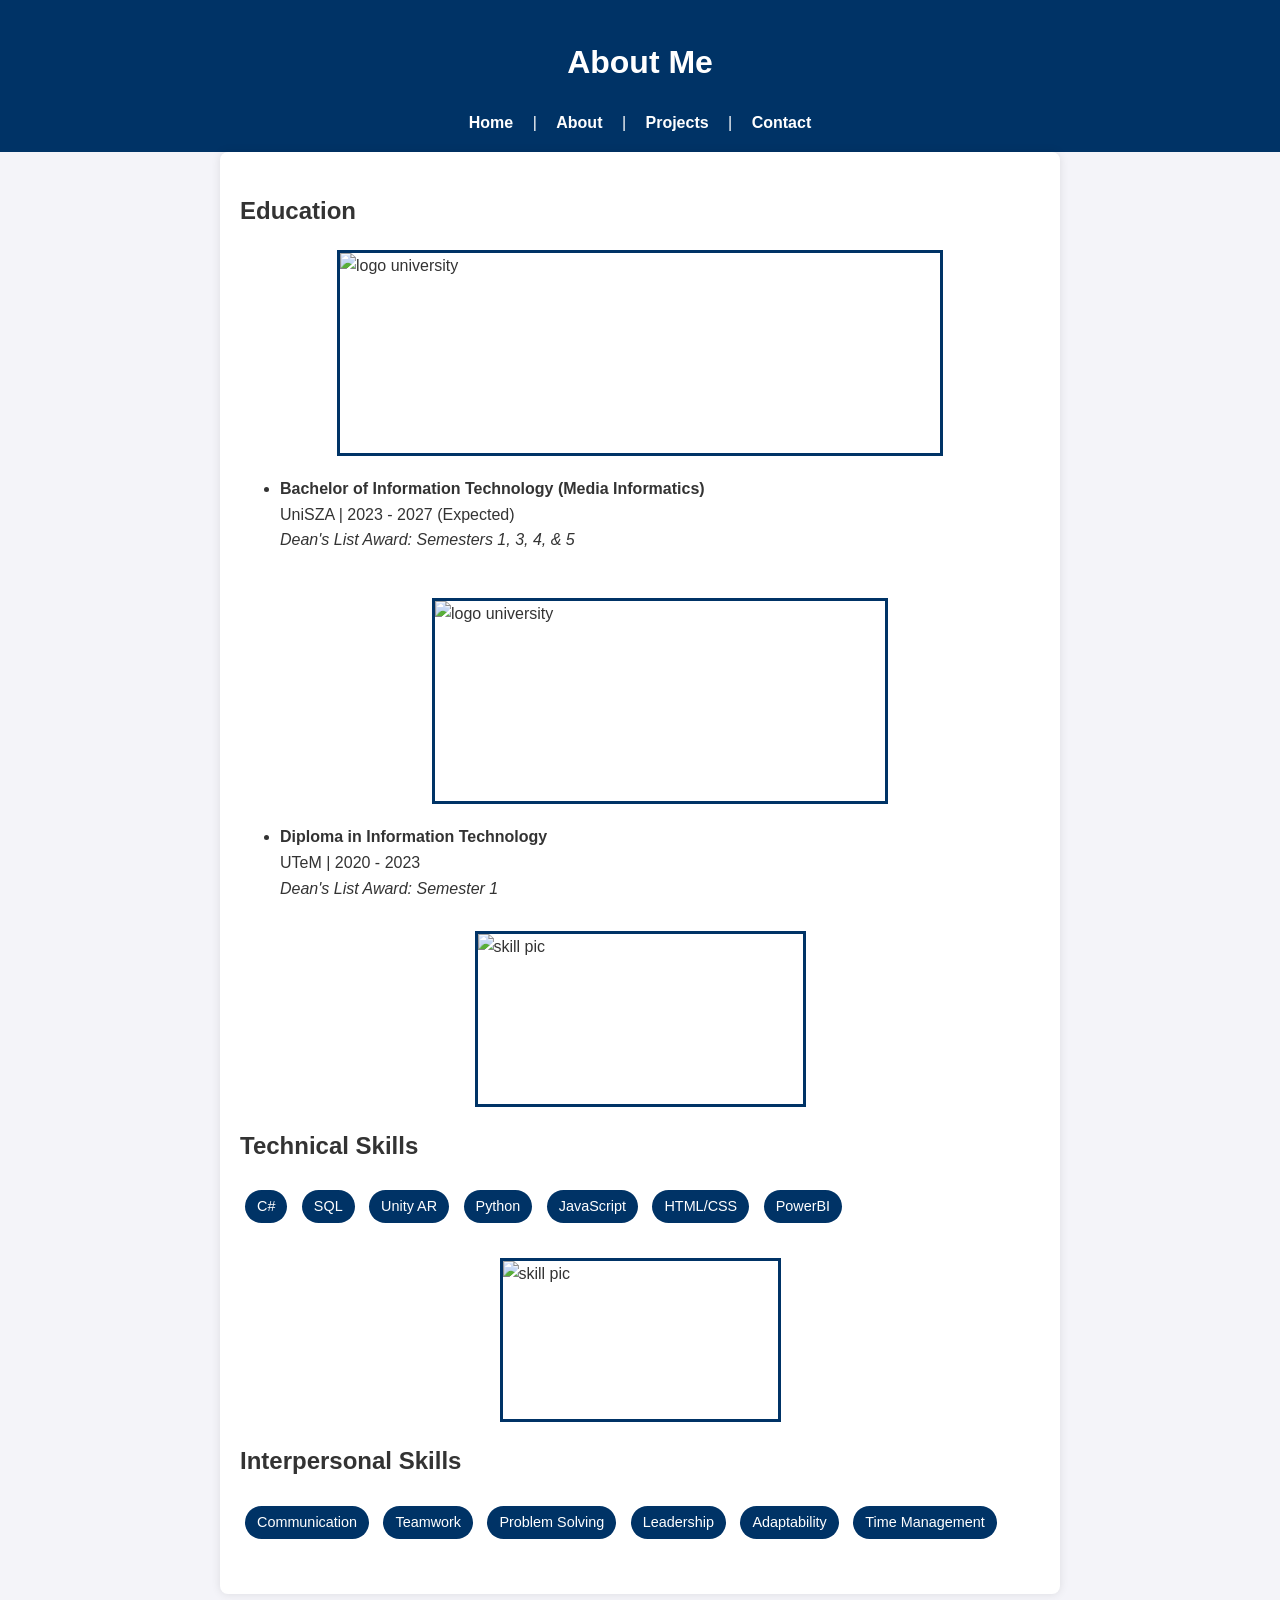
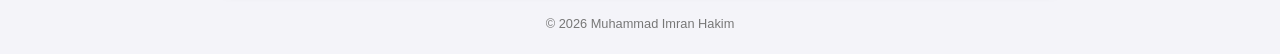
==== about.html @ d89dc0a5 "Add files via upload" ====
<!DOCTYPE html>
<html lang="en">
<head>
    <meta charset="UTF-8">
    <meta name="viewport" content="width=device-width, initial-scale=1.0">
    <title>About Me | Imran Hakim</title>
    <link rel="stylesheet" href="style.css">
</head>
<body>
    <header>
        <h1>About Me</h1>
        <nav>
            <a href="index.html">Home</a> | 
            <a href="about.html">About</a> | 
            <a href="blog.html">Projects</a> | 
            <a href="contact.html">Contact</a>
        </nav>
    </header>
    <main>
        <section class="education">
            <h2>Education</h2>
            <img src="Images/logo unisza.png" alt="logo university" class="university-logo-unisza">
            <ul>
                <li>
                    <strong>Bachelor of Information Technology (Media Informatics)</strong><br>
                    UniSZA | 2023 - 2027 (Expected) <br>
                    <em>Dean's List Award: Semesters 1, 3, 4, & 5</em>
                </li>
                <br>
                <img src="Images/logo utem.png" alt="logo university" class="university-logo-utem">
                <li>
                    <strong>Diploma in Information Technology</strong><br>
                    UTeM | 2020 - 2023 <br>
                    <em>Dean's List Award: Semester 1</em>
                </li>
            </ul>
        </section>

        <section class="skills">
            <img src="Images/technical skill.png" alt="skill pic" class="techskill-pic">
            <h2>Technical Skills</h2>
            <div class="skill-tags">
                <span>C#</span> <span>SQL</span> <span>Unity AR</span> <span>Python</span> 
                <span>JavaScript</span> <span>HTML/CSS</span> <span>PowerBI</span>
            </div>
        </section>
        <section class="skills">
            <img src="Images/interpersonal skill.jpg" alt="skill pic" class="softskill-pic">
            <h2>Interpersonal Skills</h2>
            <div class="skill-tags">
                <span>Communication</span> <span>Teamwork</span> <span>Problem Solving</span> <span>Leadership</span> <span>Adaptability</span> <span>Time Management</span>
            </div>
        </section>
    </main>
    <footer>© 2026 Muhammad Imran Hakim</footer>
</body>
</html>
---- style.css ----
/* General Styles */
.profile-pic {
    width: 250px;       
    height: 250px;
    border-radius: 50%; 
    object-fit: cover;  
    display: block;
    margin: 20px auto;  
    border: 3px solid #003366;
}

/* ==========================================
   1. Base & Layout Styles (Desktop First)
   ========================================== */
body {
    font-family: 'Segoe UI', Tahoma, Geneva, Verdana, sans-serif;
    line-height: 1.6;
    margin: 0;
    padding: 0;
    color: #333;
    background-color: #f4f4f9;
}

header {
    background: #003366; /* UniSZA Blue */
    color: #fff;
    padding: 1.5rem 1rem;
    text-align: center;
}

nav {
    margin-top: 10px;
}

nav a {
    color: #fff;
    text-decoration: none;
    margin: 0 10px;
    font-weight: bold;
    display: inline-block; /* Prevents awkward link wrapping */
}

main {
    padding: 30px 20px;
    max-width: 850px; /* Limits width on big screens for readability */
    margin: 20px auto;
    background: #fff;
    box-shadow: 0 4px 10px rgba(0,0,0,0.05);
    border-radius: 8px;
}

footer {
    text-align: center;
    padding: 20px;
    font-size: 0.85rem;
    color: #777;
}

/* Base Form Controls */
.form-group input, 
.form-group textarea {
    width: 100%; /* Spans full width of container */
    box-sizing: border-box; /* Fixes padding overflow issues */
}

/* ==========================================
   2. Tablet Viewports (Screens under 768px)
   ========================================== */
@media (max-width: 768px) {
    main {
        margin: 10px; /* Reduces outer margin so content fills the tablet space */
        padding: 20px;
    }
}

/* ==========================================
   3. Mobile Phone Viewports (Screens under 480px)
   ========================================== */
@media (max-width: 480px) {
    header h1 {
        font-size: 1.5rem; /* Shrinks large headers so they don't break lines awkwardly */
    }

    nav {
        display: flex;
        flex-direction: column; /* Stack navigation links vertically on phones */
        gap: 12px;
    }

    nav a {
        margin: 0;
        background: rgba(255, 255, 255, 0.1);
        padding: 8px;
        border-radius: 4px;
    }

    /* Makes the Send Message button full-width on mobile phones */
    .submit-btn {
        width: 100%;
        text-align: center;
    }
}

body {
    font-family: 'Segoe UI', Tahoma, Geneva, Verdana, sans-serif;
    line-height: 1.6;
    margin: 0;
    color: #333;
    background-color: #f4f4f9;
}

header {
    background: #003366;
    color: #fff;
    padding: 1rem 0;
    text-align: center;
}

nav a {
    color: #fff;
    text-decoration: none;
    margin: 0 15px;
    font-weight: bold;
}

main {
    padding: 20px;
    max-width: 800px;
    margin: auto;
    background: #fff;
    box-shadow: 0 0 10px rgba(0,0,0,0.1);
}

footer {
    text-align: center;
    padding: 20px;
    font-size: 0.8rem;
    color: #777;
}

/* Blog Post Styling */
.post-preview {
    border-bottom: 1px solid #ddd;
    padding: 10px 0;
}

/* Mobile Responsiveness */
@media (max-width: 600px) {
    nav a {
        display: block;
        margin: 10px 0;
    }
}

.skill-tags span {
    display: inline-block;
    background-color: #003366;
    color: white;
    padding: 5px 12px;
    margin: 5px;
    border-radius: 20px;
    font-size: 0.9rem;
}

section {
    margin-bottom: 30px;
}

.university-logo-unisza{
    width: 600px;       
    height: 200px;
    display: block;
    margin: 20px auto;  
    border: 3px solid #003366;
}

.university-logo-utem{
    width: 450px;       
    height: 200px;
    display: block;
    object-fit: contain;
    margin: 20px auto;  
    border: 3px solid #003366;
}

.techskill-pic {
    width: 325px;       
    height: 170px;
    display: block;
    object-fit: contain;
    margin: 20px auto;  
    border: 3px solid #003366;
}

.softskill-pic {
    width: 275px;       
    height: 158px;
    display: block;
    object-fit: contain;
    margin: 20px auto;  
    border: 3px solid #003366;
}

.ucreds-logo {
    width: 300px;       
    height: 100px;
    display: block;
    object-fit: contain;
    margin: 20px 20px 20px 0;
    border: 3px solid #003366;
}

.ucreds-ss {
    width: 375px;       
    height: 300px;
    display: block;
    object-fit: contain;
    margin: 20px 20px 20px 0;
    border: 3px solid #003366;
}

.ARMicroLearn-video {
    width: 175px;
    height: 175px;
    height: auto;
    margin: 20px 0;
    border: 3px solid #003366;
}

.ARMicroLearn-ss {
    width: 400px;       
    height: 300px;
    display: block;
    object-fit: contain;
    margin: 10px 20px 10px 0;
    border: 3px solid #003366;
}

.gym-ss {
    width: 425px;
    height: 300px;
    display: block;
    object-fit: contain;
    margin: 10px 20px 10px 0;
    border: 3px solid #003366;
}

.calculator-ss {
    width: 400px;
    height: 300px;
    display: block;
    object-fit: contain;
    margin: 10px 20px 10px 0;
    border: 3px solid #003366;
}

.password-generator-ss {
    width: 400px;
    height: 300px;
    display: block;
    object-fit: contain;
    margin: 10px 20px 10px 0;
    border: 3px solid #003366;
}

/* Contact Form Layout */
.contact-form-section {
    margin-top: 40px;
    padding-top: 20px;
    border-top: 2px solid #eee;
}

.contact-form {
    display: flex;
    flex-direction: column;
    gap: 15px;
}

.form-group {
    display: flex;
    flex-direction: column;
    gap: 5px;
}

.form-group label {
    font-weight: bold;
    color: #003366; /* UniSZA Blue theme color */
}

.form-group input, 
.form-group textarea {
    padding: 10px;
    border: 1px solid #ccc;
    border-radius: 4px;
    font-size: 1rem;
    font-family: inherit;
}

.form-group input:focus, 
.form-group textarea:focus {
    border-color: #003366;
    outline: none;
    box-shadow: 0 0 5px rgba(0, 51, 102, 0.2);
}

.submit-btn {
    background-color: #003366;
    color: white;
    padding: 12px 20px;
    border: none;
    border-radius: 4px;
    font-size: 1rem;
    font-weight: bold;
    cursor: pointer;
    transition: background 0.3s ease;
    align-self: flex-start;
}

.submit-btn:hover {
    background-color: #002244;
}

/* Mobile adjust for full width button */
@media (max-width: 600px) {
    .submit-btn {
        width: 100%;
        align-self: stretch;
    }
}
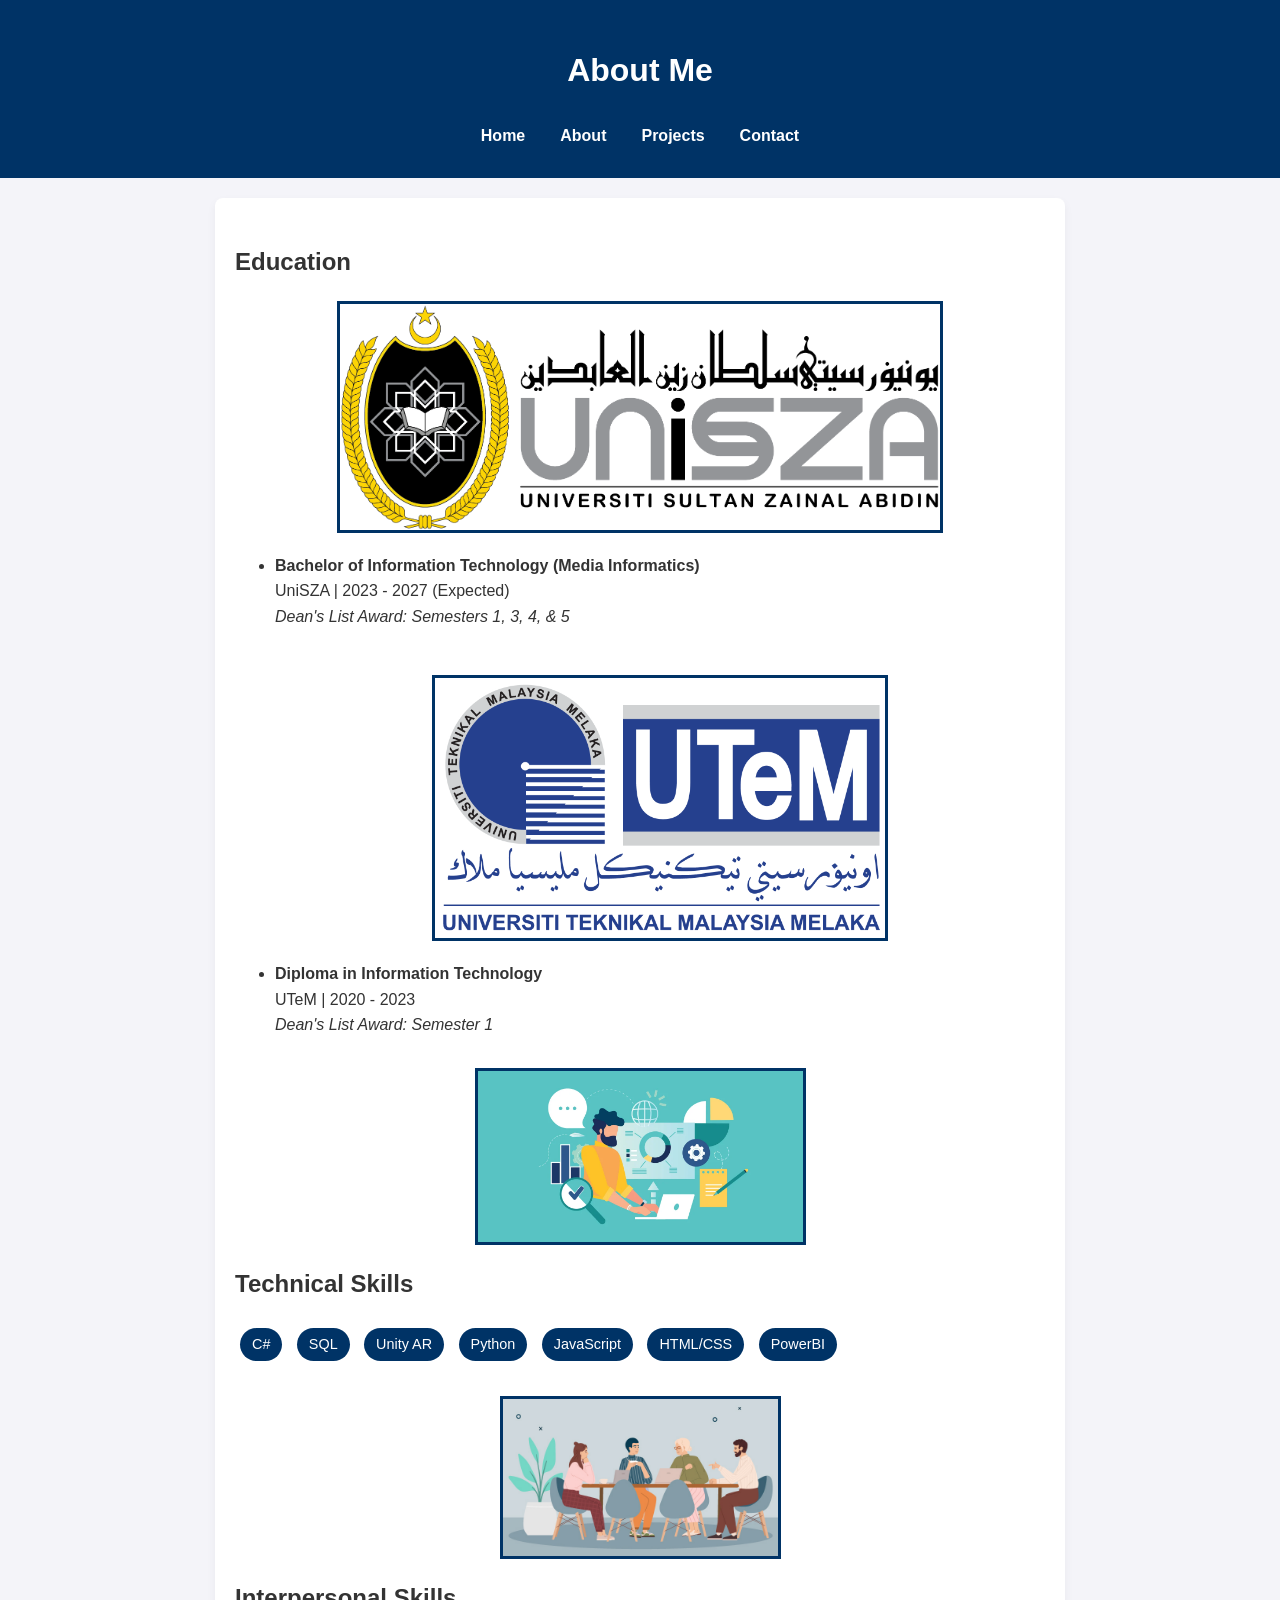
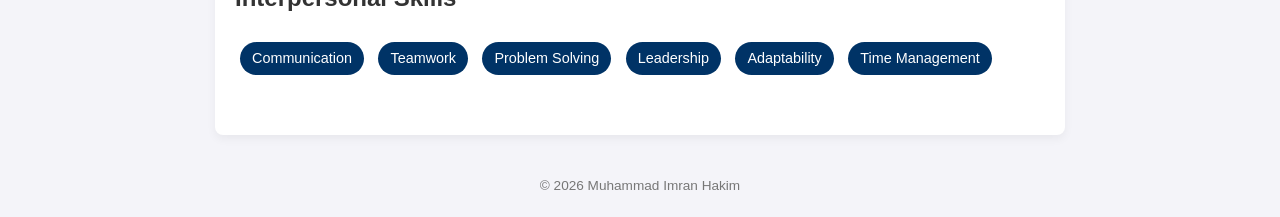
==== commit 72c1ada8: "Update about.html" ====
--- a/about.html
+++ b/about.html
@@ -10,9 +10,9 @@
     <header>
         <h1>About Me</h1>
         <nav>
-            <a href="index.html">Home</a> | 
-            <a href="about.html">About</a> | 
-            <a href="blog.html">Projects</a> | 
+            <a href="index.html">Home</a>
+            <a href="about.html">About</a>
+            <a href="blog.html">Projects</a>
             <a href="contact.html">Contact</a>
         </nav>
     </header>
@@ -54,4 +54,4 @@
     </main>
     <footer>© 2026 Muhammad Imran Hakim</footer>
 </body>
-</html>+</html>
--- a/style.css
+++ b/style.css
@@ -1,17 +1,6 @@
-/* General Styles */
-.profile-pic {
-    width: 250px;       
-    height: 250px;
-    border-radius: 50%; 
-    object-fit: cover;  
-    display: block;
-    margin: 20px auto;  
-    border: 3px solid #003366;
-}
-
-/* ==========================================
-   1. Base & Layout Styles (Desktop First)
-   ========================================== */
+/* ==========================================================================
+   1. GLOBAL & DESIGN SYSTEM STYLES
+   ========================================================================== */
 body {
     font-family: 'Segoe UI', Tahoma, Geneva, Verdana, sans-serif;
     line-height: 1.6;
@@ -26,27 +15,34 @@
     color: #fff;
     padding: 1.5rem 1rem;
     text-align: center;
+    width: 100%;
+    box-sizing: border-box;
 }
 
 nav {
-    margin-top: 10px;
+    margin-top: 15px;
+    display: flex;
+    justify-content: center;
+    gap: 15px;
 }
 
 nav a {
     color: #fff;
     text-decoration: none;
-    margin: 0 10px;
     font-weight: bold;
-    display: inline-block; /* Prevents awkward link wrapping */
+    padding: 5px 10px;
+    display: inline-block;
 }
 
 main {
-    padding: 30px 20px;
-    max-width: 850px; /* Limits width on big screens for readability */
-    margin: 20px auto;
+    width: 90%; /* Leaves safety margins on mobile screens */
+    max-width: 850px; 
+    margin: 20px auto; /* Centers the content block perfectly */
+    padding: 25px 20px;
     background: #fff;
     box-shadow: 0 4px 10px rgba(0,0,0,0.05);
     border-radius: 8px;
+    box-sizing: border-box; /* Forces padding to stay inside constraints */
 }
 
 footer {
@@ -56,100 +52,66 @@
     color: #777;
 }
 
-/* Base Form Controls */
-.form-group input, 
-.form-group textarea {
-    width: 100%; /* Spans full width of container */
-    box-sizing: border-box; /* Fixes padding overflow issues */
-}
-
-/* ==========================================
-   2. Tablet Viewports (Screens under 768px)
-   ========================================== */
-@media (max-width: 768px) {
-    main {
-        margin: 10px; /* Reduces outer margin so content fills the tablet space */
-        padding: 20px;
-    }
-}
-
-/* ==========================================
-   3. Mobile Phone Viewports (Screens under 480px)
-   ========================================== */
-@media (max-width: 480px) {
-    header h1 {
-        font-size: 1.5rem; /* Shrinks large headers so they don't break lines awkwardly */
-    }
-
-    nav {
-        display: flex;
-        flex-direction: column; /* Stack navigation links vertically on phones */
-        gap: 12px;
-    }
-
-    nav a {
-        margin: 0;
-        background: rgba(255, 255, 255, 0.1);
-        padding: 8px;
-        border-radius: 4px;
-    }
-
-    /* Makes the Send Message button full-width on mobile phones */
-    .submit-btn {
-        width: 100%;
-        text-align: center;
-    }
-}
-
-body {
-    font-family: 'Segoe UI', Tahoma, Geneva, Verdana, sans-serif;
-    line-height: 1.6;
-    margin: 0;
-    color: #333;
-    background-color: #f4f4f9;
-}
-
-header {
-    background: #003366;
-    color: #fff;
-    padding: 1rem 0;
-    text-align: center;
-}
-
-nav a {
-    color: #fff;
-    text-decoration: none;
-    margin: 0 15px;
-    font-weight: bold;
-}
-
-main {
-    padding: 20px;
-    max-width: 800px;
-    margin: auto;
-    background: #fff;
-    box-shadow: 0 0 10px rgba(0,0,0,0.1);
-}
-
-footer {
-    text-align: center;
-    padding: 20px;
-    font-size: 0.8rem;
-    color: #777;
-}
-
-/* Blog Post Styling */
+section {
+    margin-bottom: 30px;
+}
+
+/* ==========================================================================
+   2. IMAGE & MEDIA RESPONSIVENESS (Fluid Grid Protection)
+   ========================================================================== */
+img, video {
+    max-width: 100%;
+    height: auto;
+    display: block;
+    margin: 0 auto;
+}
+
+.profile-pic {
+    width: 250px;       
+    height: 250px;
+    border-radius: 50%; 
+    object-fit: cover;  
+    margin: 20px auto;  
+    border: 3px solid #003366;
+}
+
+.university-logo-unisza {
+    width: 100%;
+    max-width: 600px;       
+    margin: 20px auto;  
+    border: 3px solid #003366;
+}
+
+.university-logo-utem {
+    width: 100%;
+    max-width: 450px;       
+    object-fit: contain;
+    margin: 20px auto;  
+    border: 3px solid #003366;
+}
+
+.techskill-pic { width: 100%; max-width: 325px; object-fit: contain; margin: 20px auto; border: 3px solid #003366; }
+.softskill-pic { width: 100%; max-width: 275px; object-fit: contain; margin: 20px auto; border: 3px solid #003366; }
+.ucreds-logo    { width: 100%; max-width: 300px; object-fit: contain; margin: 20px auto; border: 3px solid #003366; }
+.ucreds-ss      { width: 100%; max-width: 375px; object-fit: contain; margin: 20px auto; border: 3px solid #003366; }
+.ARMicroLearn-ss{ width: 100%; max-width: 400px; object-fit: contain; margin: 20px auto; border: 3px solid #003366; }
+.gym-ss         { width: 100%; max-width: 425px; object-fit: contain; margin: 20px auto; border: 3px solid #003366; }
+.calculator-ss  { width: 100%; max-width: 400px; object-fit: contain; margin: 20px auto; border: 3px solid #003366; }
+.password-generator-ss { width: 100%; max-width: 400px; object-fit: contain; margin: 20px auto; border: 3px solid #003366; }
+
+.ARMicroLearn-video {
+    width: 100%;
+    max-width: 175px;
+    margin: 20px auto;
+    border: 3px solid #003366;
+}
+
+/* ==========================================================================
+   3. COMPONENTS
+   ========================================================================== */
 .post-preview {
     border-bottom: 1px solid #ddd;
-    padding: 10px 0;
-}
-
-/* Mobile Responsiveness */
-@media (max-width: 600px) {
-    nav a {
-        display: block;
-        margin: 10px 0;
-    }
+    padding: 15px 0;
 }
 
 .skill-tags span {
@@ -162,108 +124,7 @@
     font-size: 0.9rem;
 }
 
-section {
-    margin-bottom: 30px;
-}
-
-.university-logo-unisza{
-    width: 600px;       
-    height: 200px;
-    display: block;
-    margin: 20px auto;  
-    border: 3px solid #003366;
-}
-
-.university-logo-utem{
-    width: 450px;       
-    height: 200px;
-    display: block;
-    object-fit: contain;
-    margin: 20px auto;  
-    border: 3px solid #003366;
-}
-
-.techskill-pic {
-    width: 325px;       
-    height: 170px;
-    display: block;
-    object-fit: contain;
-    margin: 20px auto;  
-    border: 3px solid #003366;
-}
-
-.softskill-pic {
-    width: 275px;       
-    height: 158px;
-    display: block;
-    object-fit: contain;
-    margin: 20px auto;  
-    border: 3px solid #003366;
-}
-
-.ucreds-logo {
-    width: 300px;       
-    height: 100px;
-    display: block;
-    object-fit: contain;
-    margin: 20px 20px 20px 0;
-    border: 3px solid #003366;
-}
-
-.ucreds-ss {
-    width: 375px;       
-    height: 300px;
-    display: block;
-    object-fit: contain;
-    margin: 20px 20px 20px 0;
-    border: 3px solid #003366;
-}
-
-.ARMicroLearn-video {
-    width: 175px;
-    height: 175px;
-    height: auto;
-    margin: 20px 0;
-    border: 3px solid #003366;
-}
-
-.ARMicroLearn-ss {
-    width: 400px;       
-    height: 300px;
-    display: block;
-    object-fit: contain;
-    margin: 10px 20px 10px 0;
-    border: 3px solid #003366;
-}
-
-.gym-ss {
-    width: 425px;
-    height: 300px;
-    display: block;
-    object-fit: contain;
-    margin: 10px 20px 10px 0;
-    border: 3px solid #003366;
-}
-
-.calculator-ss {
-    width: 400px;
-    height: 300px;
-    display: block;
-    object-fit: contain;
-    margin: 10px 20px 10px 0;
-    border: 3px solid #003366;
-}
-
-.password-generator-ss {
-    width: 400px;
-    height: 300px;
-    display: block;
-    object-fit: contain;
-    margin: 10px 20px 10px 0;
-    border: 3px solid #003366;
-}
-
-/* Contact Form Layout */
+/* Contact Form Framework */
 .contact-form-section {
     margin-top: 40px;
     padding-top: 20px;
@@ -284,16 +145,18 @@
 
 .form-group label {
     font-weight: bold;
-    color: #003366; /* UniSZA Blue theme color */
+    color: #003366;
 }
 
 .form-group input, 
 .form-group textarea {
+    width: 100%;
     padding: 10px;
     border: 1px solid #ccc;
     border-radius: 4px;
     font-size: 1rem;
     font-family: inherit;
+    box-sizing: border-box;
 }
 
 .form-group input:focus, 
@@ -320,10 +183,48 @@
     background-color: #002244;
 }
 
-/* Mobile adjust for full width button */
+/* ==========================================================================
+   4. MEDIA QUERIES (Responsive Layout Adjustments)
+   ========================================================================== */
+
+/* Tablet Viewports */
+@media (max-width: 768px) {
+    main {
+        width: 95%;
+        margin: 10px auto;
+        padding: 20px;
+    }
+}
+
+/* Mobile Phone Viewports */
 @media (max-width: 600px) {
+    nav {
+        flex-direction: column;
+        gap: 8px;
+        align-items: center;
+    }
+
+    nav a {
+        width: 90%;
+        max-width: 280px;
+        background: rgba(255, 255, 255, 0.1);
+        padding: 10px;
+        border-radius: 4px;
+        text-align: center;
+        margin: 0;
+    }
+
+    header h1 {
+        font-size: 1.6rem;
+    }
+
+    main {
+        width: 92%;
+        padding: 15px;
+    }
+
     .submit-btn {
         width: 100%;
-        align-self: stretch;
-    }
-}+        text-align: center;
+    }
+}
